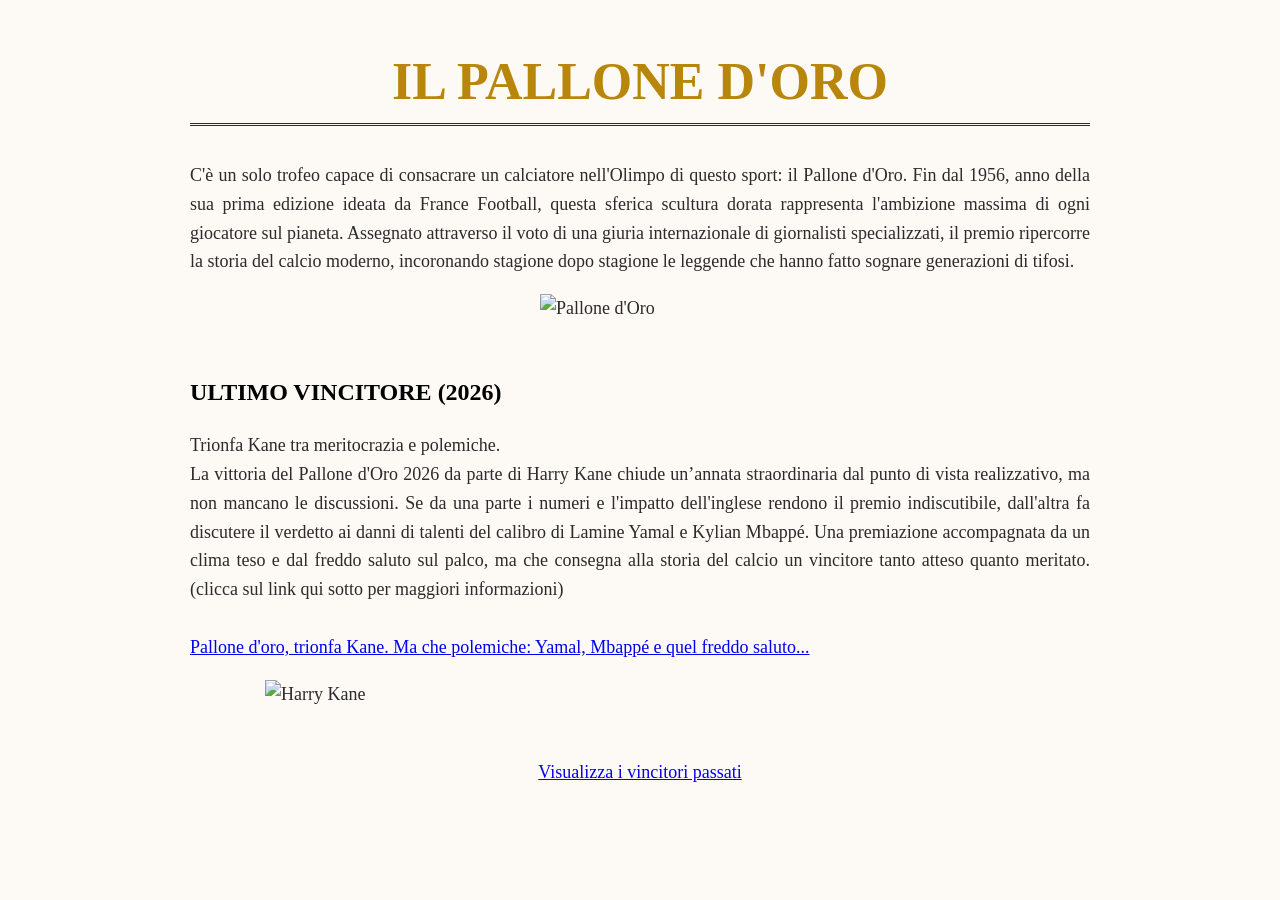
==== index.html @ 27c69082 "Update index.html" ====
<!DOCTYPE html>
<html lang="it">
<head>
  <meta charset="UTF-8">
  <title>Il Pallone d'Oro</title>
  
  <link rel="stylesheet" href="style.css">
  <script type="text/javascript" id="cookiebanner" src="https://cdn.jsdelivr.net/gh/dobarkod/cookie-banner@1.2.2/dist/cookiebanner.min.js"></script>
</head>
<body>

  
  <h1 style="color: darkgoldenrod; text-align: center;"> IL PALLONE D'ORO </h1>

  <p>
    C'è un solo trofeo capace di consacrare un calciatore nell'Olimpo di questo sport: il Pallone d'Oro. Fin dal 1956, anno della sua prima edizione ideata da France Football, questa sferica scultura dorata rappresenta l'ambizione massima di ogni giocatore sul pianeta. Assegnato attraverso il voto di una giuria internazionale di giornalisti specializzati, il premio ripercorre la storia del calcio moderno, incoronando stagione dopo stagione le leggende che hanno fatto sognare generazioni di tifosi.
  </p>

  <img src="https://imgs.search.brave.com/i42BKtAg1XTgosZlAT_BRTqBXNuVbnzn8mfjNXSkIUk/rs:fit:860:0:0:0/g:ce/aHR0cHM6Ly9zdC5k/ZXBvc2l0cGhvdG9z/LmNvbS8xNjc5MzA4/LzEzMTUvaS80NTAv/ZGVwb3NpdHBob3Rv/c18xMzE1OTMyMC1z/dG9jay1waG90by1n/b2xkZW4tYmFsbC0y/MDAwLW9mLWx1aXMu/anBn" class="p-oro" alt="Pallone d'Oro">
  
 
  
  <h2>ULTIMO VINCITORE (2026)</h2>

  <p>
    Trionfa Kane tra meritocrazia e polemiche.<br>
    La vittoria del Pallone d'Oro 2026 da parte di Harry Kane chiude un’annata straordinaria dal punto di vista realizzativo, ma non mancano le discussioni. Se da una parte i numeri e l'impatto dell'inglese rendono il premio indiscutibile, dall'altra fa discutere il verdetto ai danni di talenti del calibro di Lamine Yamal e Kylian Mbappé. Una premiazione accompagnata da un clima teso e dal freddo saluto sul palco, ma che consegna alla storia del calcio un vincitore tanto atteso quanto meritato. (clicca sul link qui sotto per maggiori informazioni)<br><br>
    <a href="https://www.gazzetta.it/Calcio/Estero/26-10-2026/pallone-d-oro-2026-chi-ha-vinto-kane.shtml">
      Pallone d'oro, trionfa Kane. Ma che polemiche: Yamal, Mbappé e quel freddo saluto...
    </a>
  </p>

  <img src="https://imgs.search.brave.com/EjV6KxQoyXCS9rm6LEMXBwPEYdZn6gmbSpkrclwqiX8/rs:fit:860:0:0:0/g:ce/aHR0cHM6Ly93aXBz/LnBsdWcuaXQvY2lw/cy9zcG9ydC52aXJn/aWxpby5pdC9jbXMv/MjAyNi8xMC9nZXR0/eWltYWdlcy0yMzAx/NzA1MjI1LmpwZz93/PTgyMCZhPXI" class="foto-kane" alt="Harry Kane">

  <p style="text-align: center; margin-top: 50px;">
    <a href="ALBO.html">Visualizza i vincitori passati </a>
  </p>
---- style.css ----
body {
  background-color: #fdfaf6;
  color: #2b2b2b;
  font-size: 18px;
  font-weight: 300;
  line-height: 1.6; 
  font-family: 'Georgia', 'Times New Roman', serif;
  margin: 40px auto;
  max-width: 900px; 
  padding: 0 20px;
}

h1 {
  color: black;
  font-weight: 700;
  font-size: 52px;
  font-family: 'Georgia', 'Times New Roman', serif;
  border-bottom: 3px double #2b2b2b;
}

p{
  text-align:justify;
}

h2 {
  color: black;
  font-weight: 700;
  font-size: 24px;
  font-family: 'Arial' sans-serif;
  margin-top: 50px;
}


.p-oro {
  display: block;
  margin-left: auto;
  margin-right: auto;
  width: 200px;
}

.foto-kane {
  display: block;
  margin: auto; 
  width: 750px;
  max-width: 100%;


table {
  width: 100%;
  text-align: left;
  border-collapse: collapse;
}

th, td {
  padding: 15px 20px; 
  border-bottom: 1px solid #ccc;
}
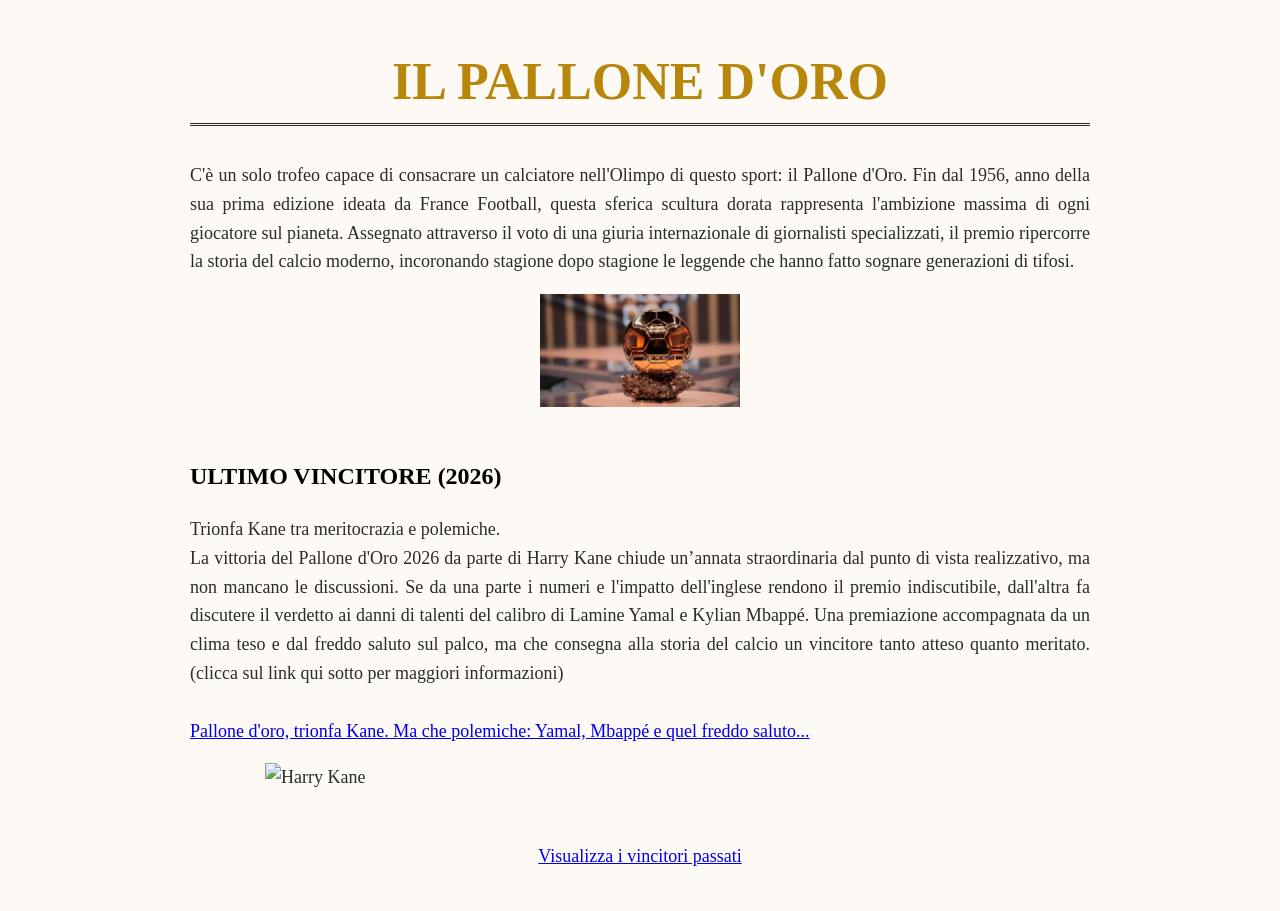
==== commit e54fdd49: "Update index.html" ====
--- a/index.html
+++ b/index.html
@@ -16,7 +16,7 @@
     C'è un solo trofeo capace di consacrare un calciatore nell'Olimpo di questo sport: il Pallone d'Oro. Fin dal 1956, anno della sua prima edizione ideata da France Football, questa sferica scultura dorata rappresenta l'ambizione massima di ogni giocatore sul pianeta. Assegnato attraverso il voto di una giuria internazionale di giornalisti specializzati, il premio ripercorre la storia del calcio moderno, incoronando stagione dopo stagione le leggende che hanno fatto sognare generazioni di tifosi.
   </p>
 
-  <img src="https://imgs.search.brave.com/i42BKtAg1XTgosZlAT_BRTqBXNuVbnzn8mfjNXSkIUk/rs:fit:860:0:0:0/g:ce/aHR0cHM6Ly9zdC5k/ZXBvc2l0cGhvdG9z/LmNvbS8xNjc5MzA4/LzEzMTUvaS80NTAv/ZGVwb3NpdHBob3Rv/c18xMzE1OTMyMC1z/dG9jay1waG90by1n/b2xkZW4tYmFsbC0y/MDAwLW9mLWx1aXMu/anBn" class="p-oro" alt="Pallone d'Oro">
+  <img src="pallone.png" class="p-oro" alt="Pallone d'Oro">
   
  
   
@@ -33,7 +33,7 @@
   <img src="https://imgs.search.brave.com/EjV6KxQoyXCS9rm6LEMXBwPEYdZn6gmbSpkrclwqiX8/rs:fit:860:0:0:0/g:ce/aHR0cHM6Ly93aXBz/LnBsdWcuaXQvY2lw/cy9zcG9ydC52aXJn/aWxpby5pdC9jbXMv/MjAyNi8xMC9nZXR0/eWltYWdlcy0yMzAx/NzA1MjI1LmpwZz93/PTgyMCZhPXI" class="foto-kane" alt="Harry Kane">
 
   <p style="text-align: center; margin-top: 50px;">
-    <a href="ALBO.html">Visualizza i vincitori passati </a>
+    <a href="storia.html">Visualizza i vincitori passati </a>
   </p>
   
   
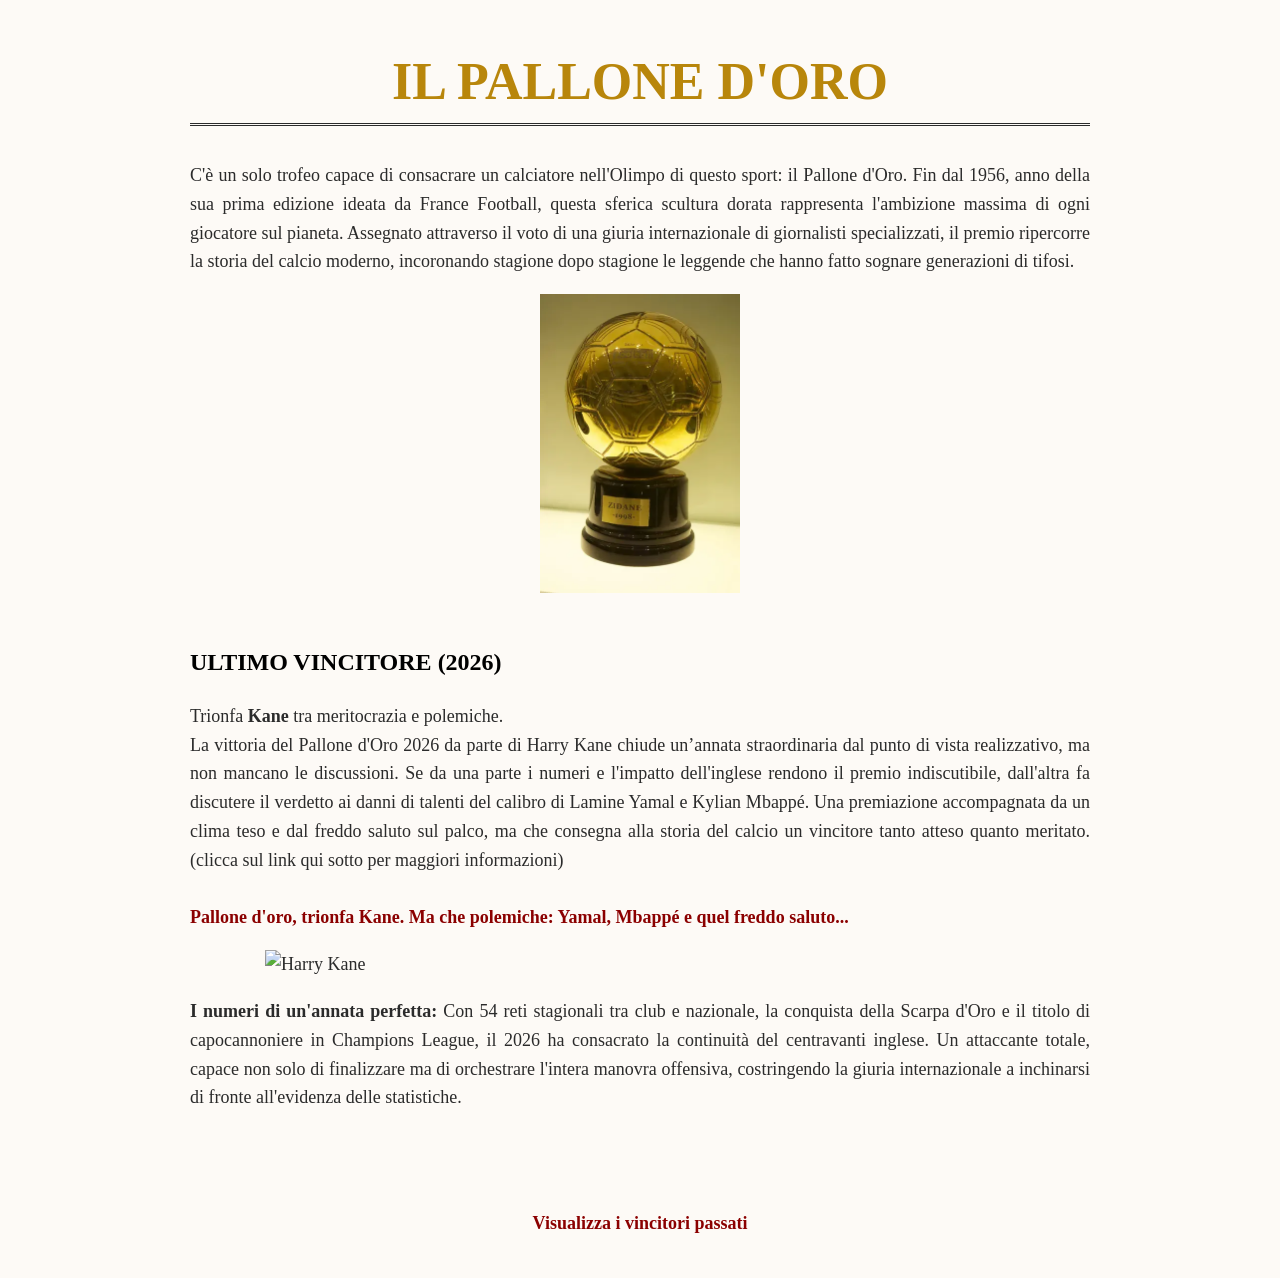
==== commit e598b2a4: "Update index.html" ====
--- a/index.html
+++ b/index.html
@@ -23,7 +23,7 @@
   <h2>ULTIMO VINCITORE (2026)</h2>
 
   <p>
-    Trionfa Kane tra meritocrazia e polemiche.<br>
+    Trionfa <b>Kane</b> tra meritocrazia e polemiche.<br>
     La vittoria del Pallone d'Oro 2026 da parte di Harry Kane chiude un’annata straordinaria dal punto di vista realizzativo, ma non mancano le discussioni. Se da una parte i numeri e l'impatto dell'inglese rendono il premio indiscutibile, dall'altra fa discutere il verdetto ai danni di talenti del calibro di Lamine Yamal e Kylian Mbappé. Una premiazione accompagnata da un clima teso e dal freddo saluto sul palco, ma che consegna alla storia del calcio un vincitore tanto atteso quanto meritato. (clicca sul link qui sotto per maggiori informazioni)<br><br>
     <a href="https://www.gazzetta.it/Calcio/Estero/26-10-2026/pallone-d-oro-2026-chi-ha-vinto-kane.shtml">
       Pallone d'oro, trionfa Kane. Ma che polemiche: Yamal, Mbappé e quel freddo saluto...
@@ -32,6 +32,10 @@
 
   <img src="https://imgs.search.brave.com/EjV6KxQoyXCS9rm6LEMXBwPEYdZn6gmbSpkrclwqiX8/rs:fit:860:0:0:0/g:ce/aHR0cHM6Ly93aXBz/LnBsdWcuaXQvY2lw/cy9zcG9ydC52aXJn/aWxpby5pdC9jbXMv/MjAyNi8xMC9nZXR0/eWltYWdlcy0yMzAx/NzA1MjI1LmpwZz93/PTgyMCZhPXI" class="foto-kane" alt="Harry Kane">
 
+  <p class="didascalia">
+  <strong>I numeri di un'annata perfetta:</strong> Con 54 reti stagionali tra club e nazionale, la conquista della Scarpa d'Oro e il titolo di capocannoniere in Champions League, il 2026 ha consacrato la continuità del centravanti inglese. Un attaccante totale, capace non solo di finalizzare ma di orchestrare l'intera manovra offensiva, costringendo la giuria internazionale a inchinarsi di fronte all'evidenza delle statistiche.
+</p>
+  <br>
   <p style="text-align: center; margin-top: 50px;">
     <a href="storia.html">Visualizza i vincitori passati </a>
   </p>
--- a/style.css
+++ b/style.css
@@ -44,15 +44,40 @@
   margin: auto; 
   width: 750px;
   max-width: 100%;
-
+}
 
 table {
   width: 100%;
-  text-align: left;
   border-collapse: collapse;
+  font-family: 'Arial', sans-serif; 
 }
 
 th, td {
-  padding: 15px 20px; 
-  border-bottom: 1px solid #ccc;
+  padding: 15px;
+  text-align: left;
+  border-bottom: 1px solid #ddd;
 }
+
+th {
+  background-color: #f4f4f4;
+  text-transform: uppercase;
+  font-size: 14px;
+  color: #333;
+}
+
+td img {
+  border-radius: 70%; 
+  width: 80px;
+  height: 80px;
+  object-fit: cover;
+  border: 2px solid darkred;
+}
+
+a {
+  color: darkred;
+  text-decoration: none;
+  font-weight: bold;
+}
+a:hover {
+  text-decoration: underline;
+}
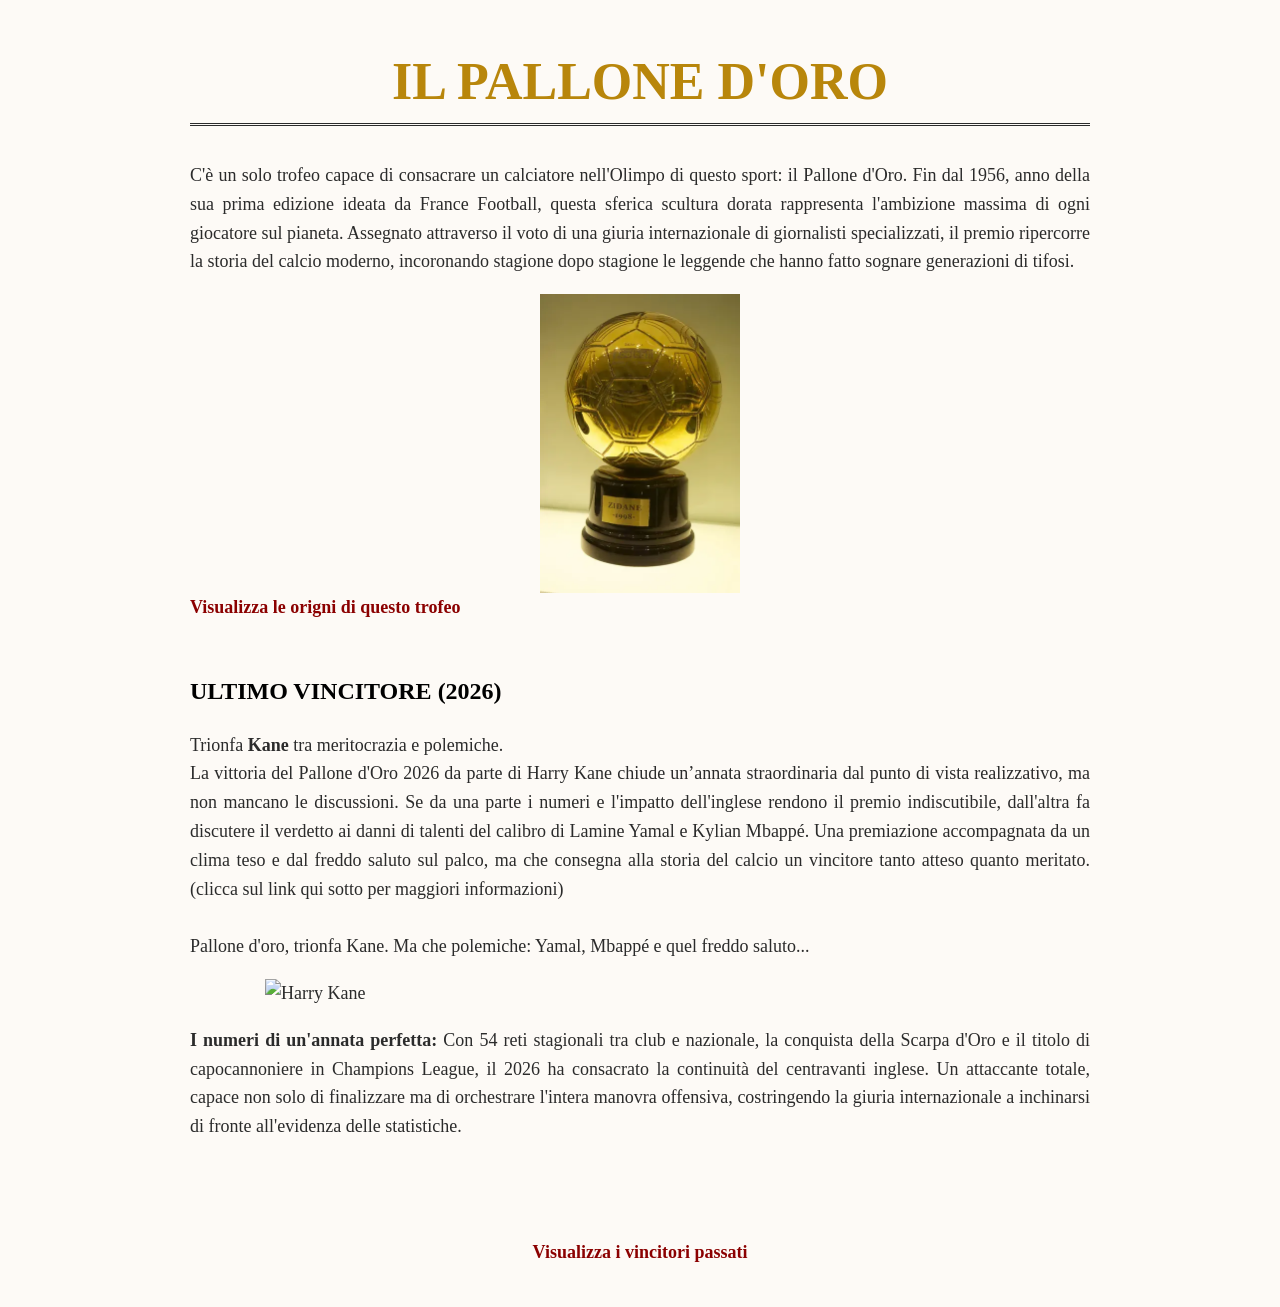
==== commit 8cb81814: "Update index.html" ====
--- a/index.html
+++ b/index.html
@@ -18,14 +18,14 @@
 
   <img src="pallone.png" class="p-oro" alt="Pallone d'Oro">
   
- 
+ <a href="origine.html">Visualizza le origni di questo trofeo </a>
   
   <h2>ULTIMO VINCITORE (2026)</h2>
 
   <p>
     Trionfa <b>Kane</b> tra meritocrazia e polemiche.<br>
     La vittoria del Pallone d'Oro 2026 da parte di Harry Kane chiude un’annata straordinaria dal punto di vista realizzativo, ma non mancano le discussioni. Se da una parte i numeri e l'impatto dell'inglese rendono il premio indiscutibile, dall'altra fa discutere il verdetto ai danni di talenti del calibro di Lamine Yamal e Kylian Mbappé. Una premiazione accompagnata da un clima teso e dal freddo saluto sul palco, ma che consegna alla storia del calcio un vincitore tanto atteso quanto meritato. (clicca sul link qui sotto per maggiori informazioni)<br><br>
-    <a href="https://www.gazzetta.it/Calcio/Estero/26-10-2026/pallone-d-oro-2026-chi-ha-vinto-kane.shtml">
+    
       Pallone d'oro, trionfa Kane. Ma che polemiche: Yamal, Mbappé e quel freddo saluto...
     </a>
   </p>
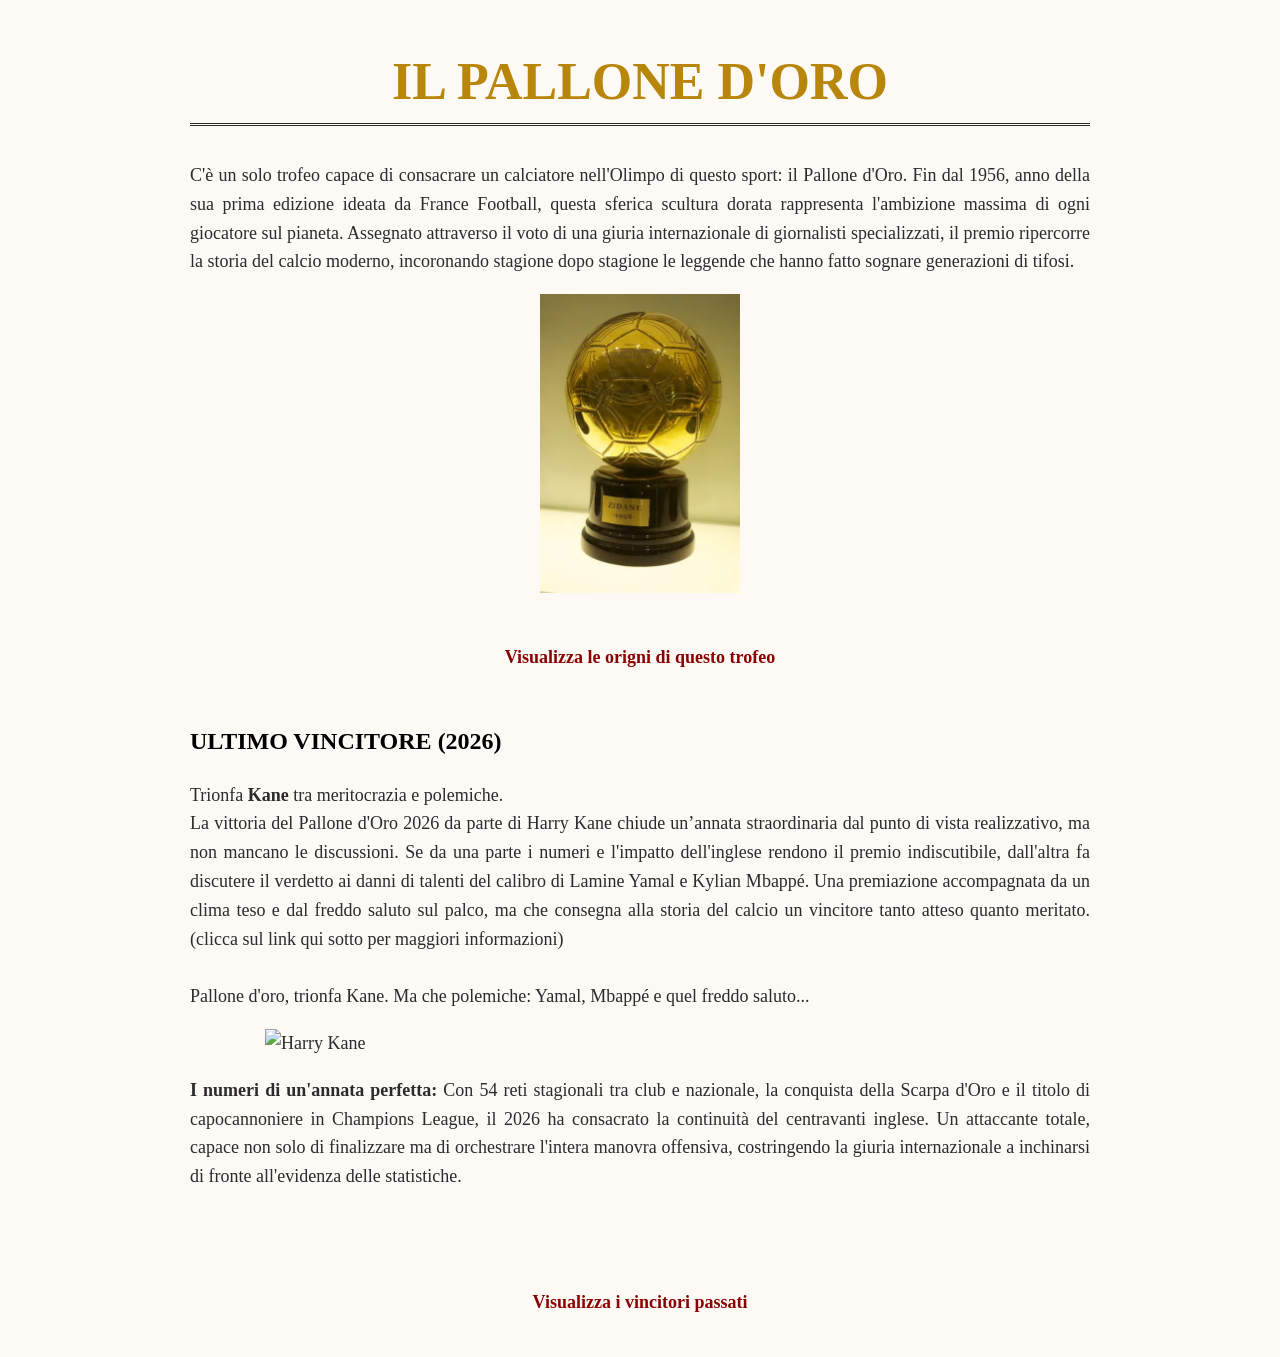
==== commit 9fc94df4: "Update index.html" ====
--- a/index.html
+++ b/index.html
@@ -18,7 +18,10 @@
 
   <img src="pallone.png" class="p-oro" alt="Pallone d'Oro">
   
+   <p style="text-align: center; margin-top: 50px;">
+    
  <a href="origine.html">Visualizza le origni di questo trofeo </a>
+  </p>
   
   <h2>ULTIMO VINCITORE (2026)</h2>
 
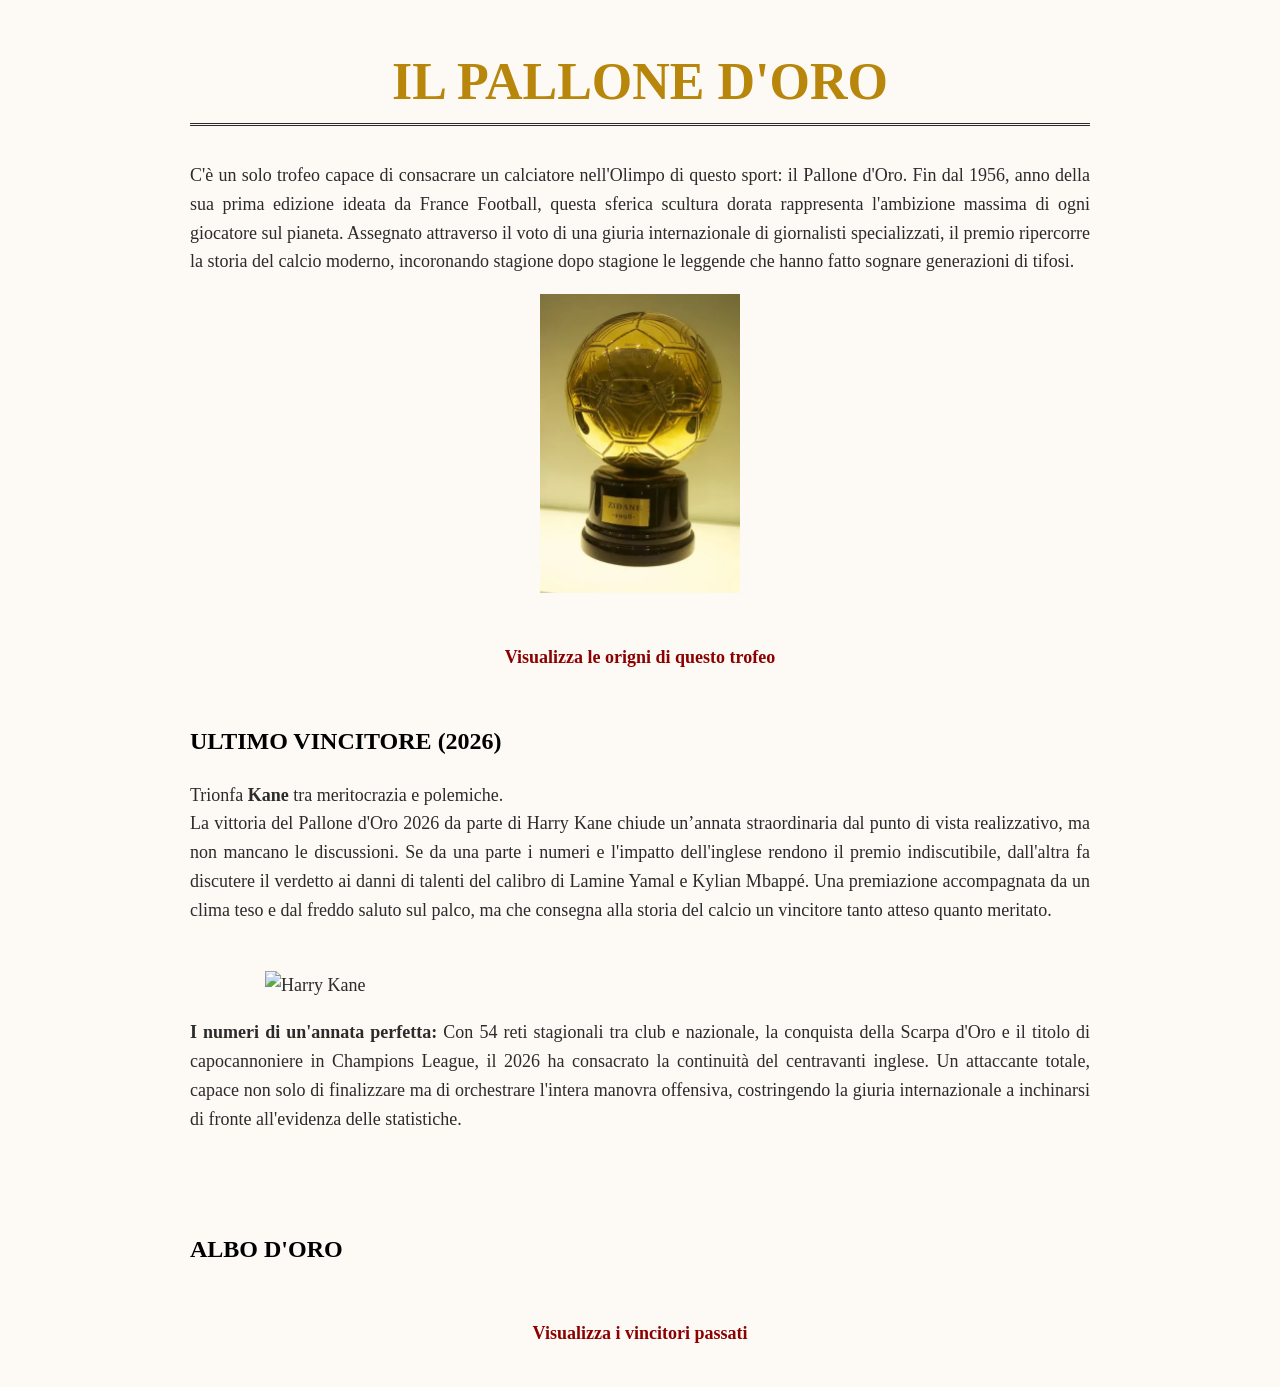
==== commit e80ecd3a: "Update index.html" ====
--- a/index.html
+++ b/index.html
@@ -27,10 +27,9 @@
 
   <p>
     Trionfa <b>Kane</b> tra meritocrazia e polemiche.<br>
-    La vittoria del Pallone d'Oro 2026 da parte di Harry Kane chiude un’annata straordinaria dal punto di vista realizzativo, ma non mancano le discussioni. Se da una parte i numeri e l'impatto dell'inglese rendono il premio indiscutibile, dall'altra fa discutere il verdetto ai danni di talenti del calibro di Lamine Yamal e Kylian Mbappé. Una premiazione accompagnata da un clima teso e dal freddo saluto sul palco, ma che consegna alla storia del calcio un vincitore tanto atteso quanto meritato. (clicca sul link qui sotto per maggiori informazioni)<br><br>
+    La vittoria del Pallone d'Oro 2026 da parte di Harry Kane chiude un’annata straordinaria dal punto di vista realizzativo, ma non mancano le discussioni. Se da una parte i numeri e l'impatto dell'inglese rendono il premio indiscutibile, dall'altra fa discutere il verdetto ai danni di talenti del calibro di Lamine Yamal e Kylian Mbappé. Una premiazione accompagnata da un clima teso e dal freddo saluto sul palco, ma che consegna alla storia del calcio un vincitore tanto atteso quanto meritato. <br><br>
     
-      Pallone d'oro, trionfa Kane. Ma che polemiche: Yamal, Mbappé e quel freddo saluto...
-    </a>
+    
   </p>
 
   <img src="https://imgs.search.brave.com/EjV6KxQoyXCS9rm6LEMXBwPEYdZn6gmbSpkrclwqiX8/rs:fit:860:0:0:0/g:ce/aHR0cHM6Ly93aXBz/LnBsdWcuaXQvY2lw/cy9zcG9ydC52aXJn/aWxpby5pdC9jbXMv/MjAyNi8xMC9nZXR0/eWltYWdlcy0yMzAx/NzA1MjI1LmpwZz93/PTgyMCZhPXI" class="foto-kane" alt="Harry Kane">
@@ -38,7 +37,10 @@
   <p class="didascalia">
   <strong>I numeri di un'annata perfetta:</strong> Con 54 reti stagionali tra club e nazionale, la conquista della Scarpa d'Oro e il titolo di capocannoniere in Champions League, il 2026 ha consacrato la continuità del centravanti inglese. Un attaccante totale, capace non solo di finalizzare ma di orchestrare l'intera manovra offensiva, costringendo la giuria internazionale a inchinarsi di fronte all'evidenza delle statistiche.
 </p>
+
+  
   <br>
+  <h2>ALBO D'ORO</h2>
   <p style="text-align: center; margin-top: 50px;">
     <a href="storia.html">Visualizza i vincitori passati </a>
   </p>
